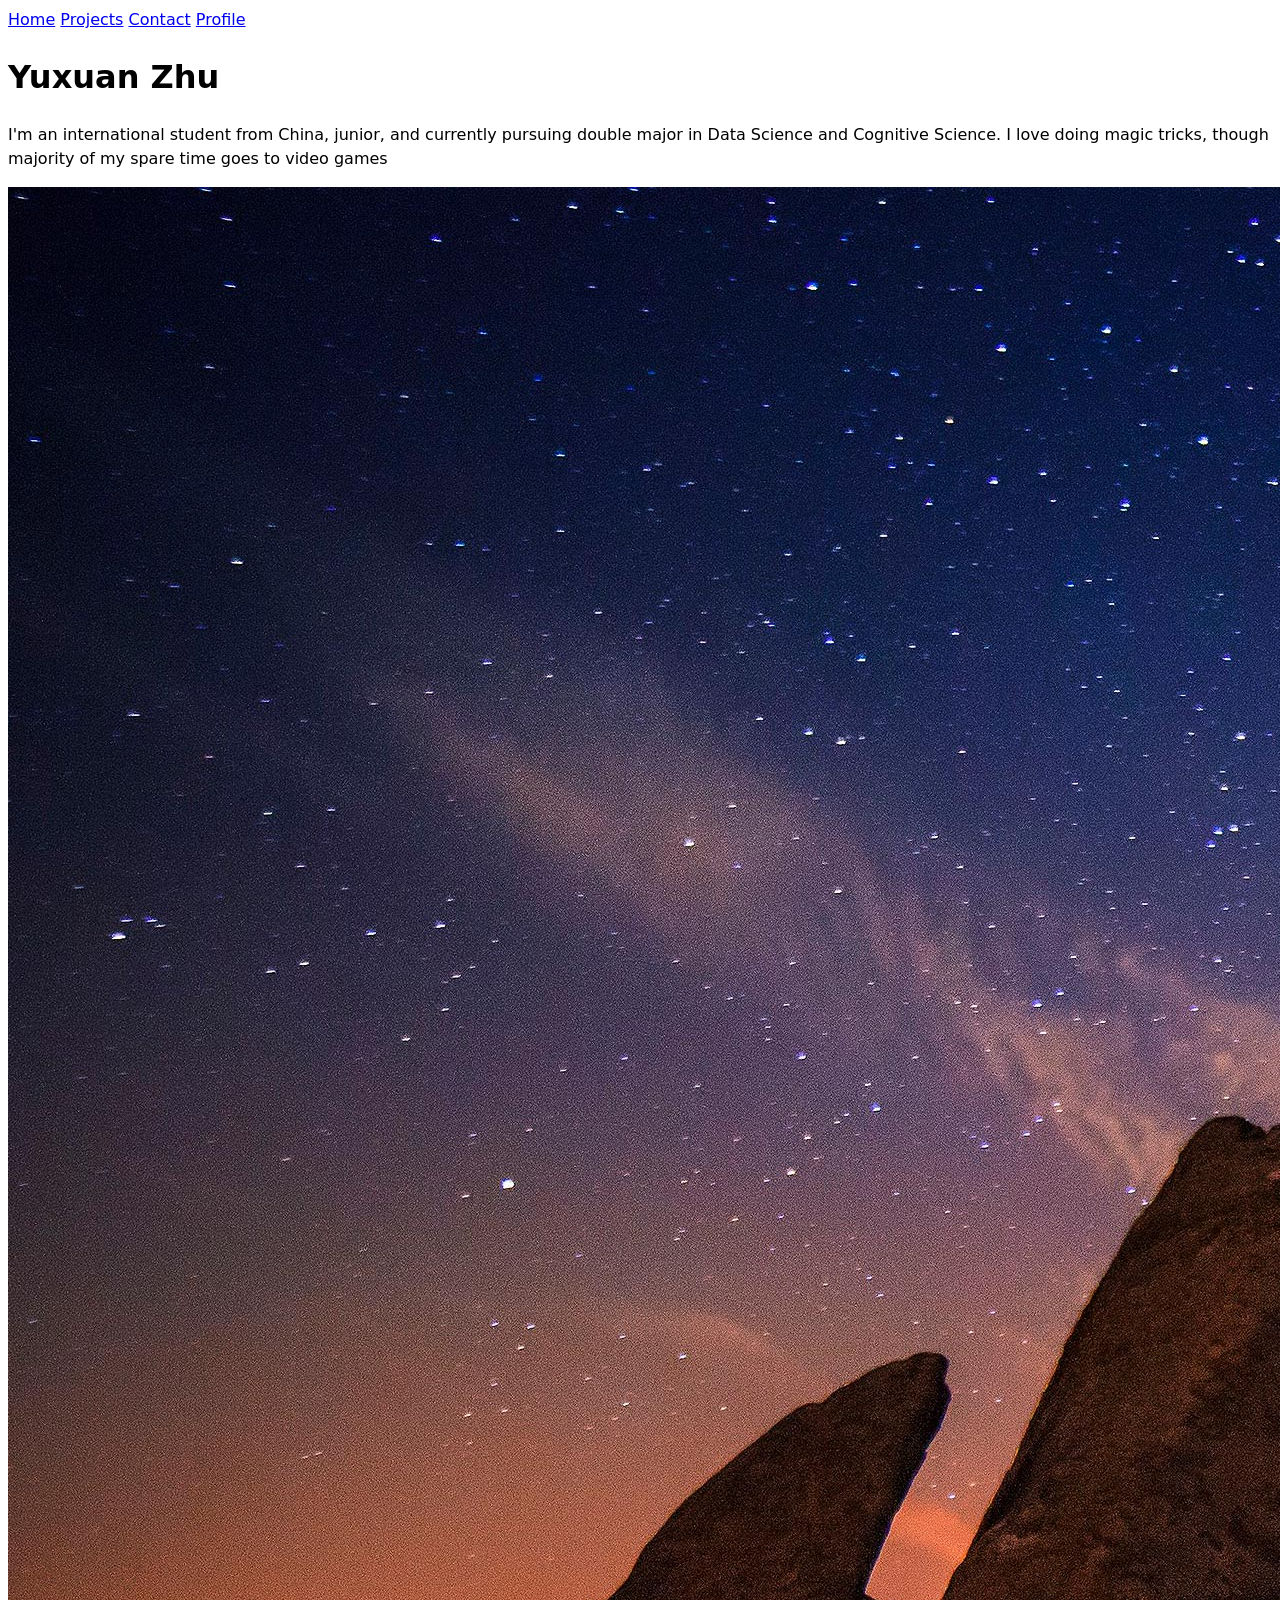
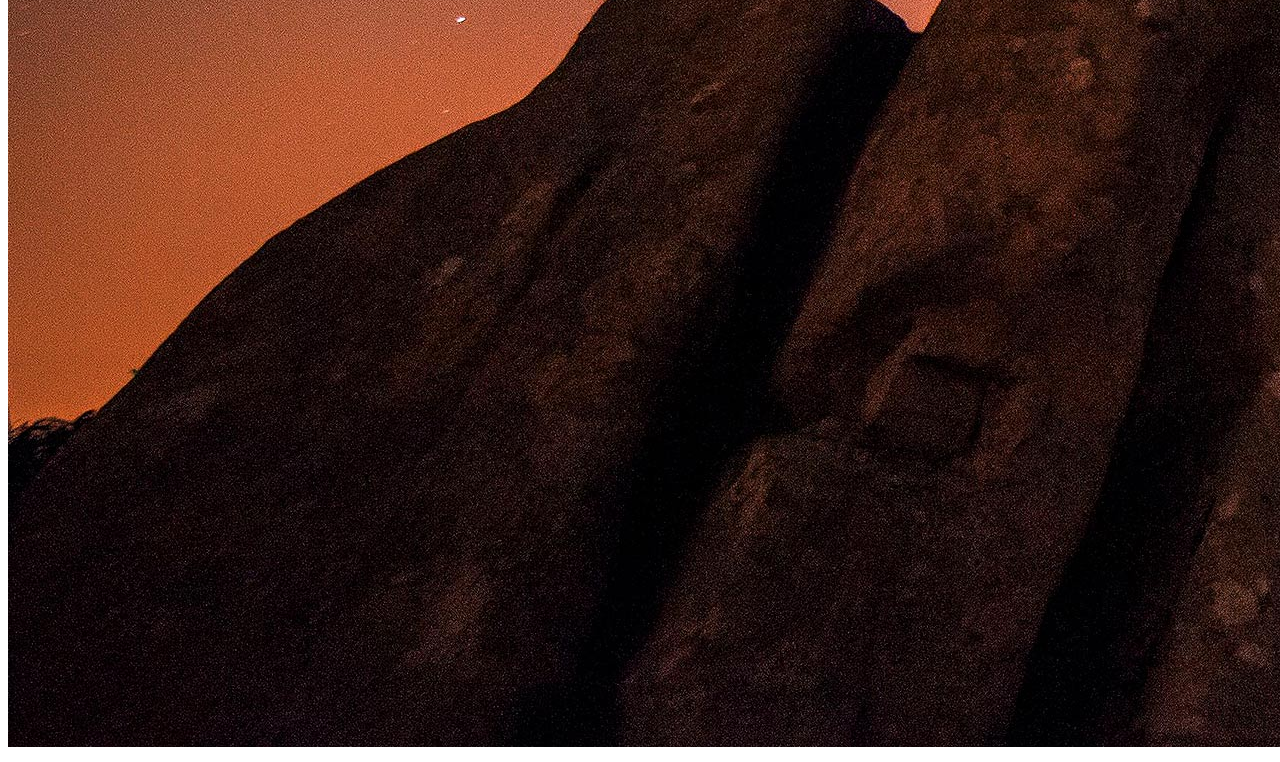
==== index.html @ 6aa33f7b "Add HTML scaffolding and navigation to pages Wrap contact and projects pages with proper HTML struct" ====
<!DOCTYPE html>
<html lang="en">
<head>
    <nav>
        <a href="index.html">Home</a>
        <a href="portfolio/projects/index.html">Projects</a>
        <a href="portfolio/Contact/index.html">Contact</a>
        <a href="portfolio/profile/index.html">Profile</a>
    </nav>
    <meta charset="UTF-8">
    <meta name="viewport" content="width=device-width, initial-scale=1.0">
    <link rel="stylesheet" href="style.css">
    <title>Yuxaun: Personal site and portfolio</title>
</head>
<body>
    <h1>Yuxuan Zhu</h1> 
    <p> I'm an international student from China, junior, 
        and currently pursuing double major in Data Science and Cognitive Science.
        I love doing magic tricks, though majority of my spare time goes to video games</p> 
    <img src = "image/1.jpg" alt = "just a pic of starry sky I like">
</body>
</html>
---- style.css ----
body {
  /* Set line height to 1.5 times the font size
	   and use the OS’s UI font as the website font
	 */
  font: 100%/1.5 system-ui;
}
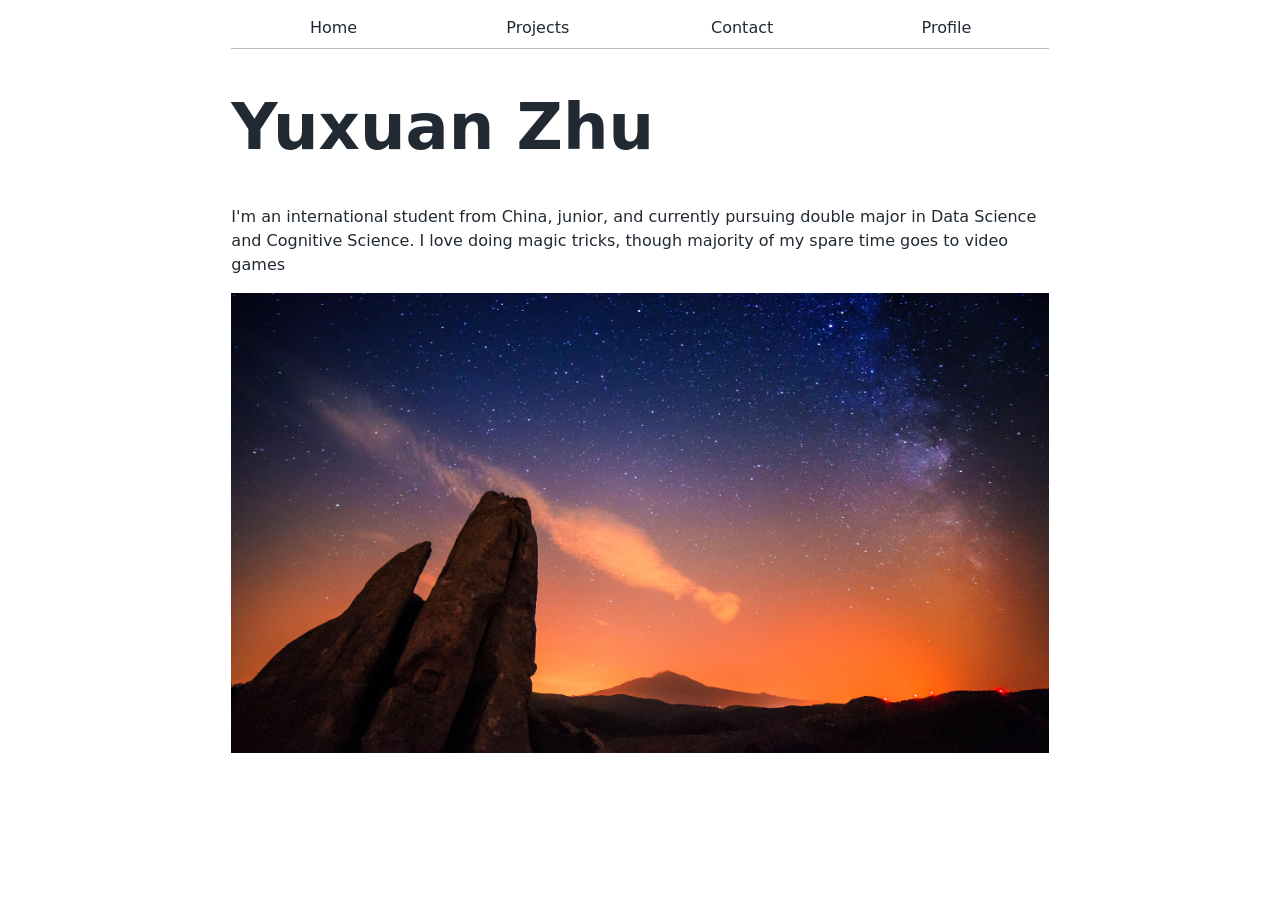
==== commit 7ccb906f: "Add shared global script to pages Include a shared global.js module on the main pages so each view l" ====
--- a/index.html
+++ b/index.html
@@ -1,18 +1,19 @@
 <!DOCTYPE html>
 <html lang="en">
 <head>
-    <nav>
-        <a href="index.html">Home</a>
-        <a href="portfolio/projects/index.html">Projects</a>
-        <a href="portfolio/Contact/index.html">Contact</a>
-        <a href="portfolio/profile/index.html">Profile</a>
-    </nav>
+    <script type="module" src="/global.js"></script>
     <meta charset="UTF-8">
     <meta name="viewport" content="width=device-width, initial-scale=1.0">
     <link rel="stylesheet" href="style.css">
     <title>Yuxaun: Personal site and portfolio</title>
 </head>
 <body>
+    <nav>
+        <a href="index.html">Home</a>
+        <a href="projects/index.html">Projects</a>
+        <a href="contact/index.html">Contact</a>
+        <a href="profile/index.html">Profile</a>
+    </nav>
     <h1>Yuxuan Zhu</h1> 
     <p> I'm an international student from China, junior, 
         and currently pursuing double major in Data Science and Cognitive Science.
--- a/style.css
+++ b/style.css
@@ -2,5 +2,187 @@
   /* Set line height to 1.5 times the font size
 	   and use the OS’s UI font as the website font
 	 */
+  max-width: 100ch;
+  margin-inline: auto;
+  padding-inline: 1em;
+  box-sizing: border-box;
   font: 100%/1.5 system-ui;
-}+  img {
+    max-width: 100%;
+    height: auto;
+}
+}
+:root {
+  --color-accent: oklch(65% 50% 0);
+  accent-color: var(--color-accent);
+}
+
+nav {
+  display: flex;
+  margin-bottom: 1em;
+  border-bottom: 1px solid oklch(80% 3% 200);
+}
+
+nav ul,
+nav li {
+  display: contents;
+}
+
+nav a {
+  flex: 1;
+  padding: 0.5em;
+  text-align: center;
+  text-decoration: none;
+  color: inherit;
+}
+
+nav a.current {
+  border-bottom: 0.4em solid oklch(80% 3% 200);
+  padding-bottom: 0.1em;
+}
+
+nav a:hover {
+  border-bottom: 0.4em solid var(--color-accent);
+  padding-bottom: 0.1em;
+  background-color: oklch(from var(--color-accent) 95% 5% h);
+}
+
+form {
+  display: grid;
+  grid-template-columns: auto 1fr;
+  gap: 1em;
+}
+
+form label {
+  display: grid;
+  grid-template-columns: subgrid;
+  grid-column: 1 / -1;
+  gap: 1em;
+  align-items: center;
+}
+
+form input,
+form textarea,
+form button,
+form select {
+  font: inherit;
+}
+
+form label input,
+form label textarea,
+form label select,
+form label button {
+  width: 100%;
+  box-sizing: border-box;
+}
+
+form button {
+  grid-column: 1 / -1;
+  width: 100%;
+}
+
+.projects img {
+  display: block;
+  width: 100%;
+  height: auto;
+}
+
+h1,h2,h3,h4,h5,h6 {
+  line-height: 1.1;
+  text-wrap: balance;
+}
+
+h1 {
+  font-size: 400%;
+}
+
+body:has(nav a[href="index.html"]) {
+  max-width: 85ch;
+  margin-inline: auto;
+  padding-inline: 1.5em;
+  color: oklch(28% 0.02 250);
+}
+
+body:has(nav a[href="index.html"]) > header {
+  margin-block: 2em;
+  padding: clamp(1.5em, 5vw, 3em);
+  background: oklch(97% 0.015 240);
+  border-left: 0.35em solid var(--color-accent);
+  border-radius: 0.5em;
+}
+
+body:has(nav a[href="index.html"]) > header h1 {
+  font-size: clamp(2.5rem, 7vw, 4rem);
+  line-height: 1.05;
+  letter-spacing: -0.04em;
+  margin-block: 0 0.2em;
+}
+
+body:has(nav a[href="index.html"]) > header p {
+  line-height: 1.6;
+}
+
+body:has(nav a[href="index.html"]) > header a {
+  color: var(--color-accent);
+  text-decoration-thickness: 1px;
+  text-underline-offset: 0.2em;
+}
+
+body:has(nav a[href="index.html"]) > section {
+  padding-block: 1.5em;
+  border-bottom: 1px solid oklch(88% 0.015 240);
+}
+
+body:has(nav a[href="index.html"]) > section > h2 {
+  font-size: 1.25em;
+  color: var(--color-accent);
+  text-transform: uppercase;
+  letter-spacing: 0.08em;
+  padding-bottom: 0.5em;
+  border-bottom: 2px solid oklch(90% 0.02 240);
+  margin-bottom: 1em;
+}
+
+body:has(nav a[href="index.html"]) > section article {
+  margin-block: 1.5em;
+  padding: 1.25em;
+  border: 1px solid oklch(90% 0.015 240);
+  border-radius: 0.6em;
+  background: white;
+  transition: border-color 0.2s ease,
+              transform 0.2s ease;
+}
+
+body:has(nav a[href="index.html"]) > section article:hover {
+  border-color: var(--color-accent);
+  transform: translateY(-2px);
+}
+
+body:has(nav a[href="index.html"]) > section h3 {
+  font-size: 1.15em;
+  line-height: 1.3;
+  margin-top: 0;
+  margin-bottom: 0.5em;
+}
+
+body:has(nav a[href="index.html"]) > section h4 {
+  margin-bottom: 0.5em;
+}
+
+body:has(nav a[href="index.html"]) > section p {
+  line-height: 1.65;
+  margin-block: 0.5em;
+}
+
+body:has(nav a[href="index.html"]) > section ul {
+  padding-left: 1.5em;
+  line-height: 1.8;
+}
+
+body:has(nav a[href="index.html"]) > section li {
+  padding-left: 0.2em;
+}
+
+body:has(nav a[href="index.html"]) > section li::marker {
+  color: var(--color-accent);
+}
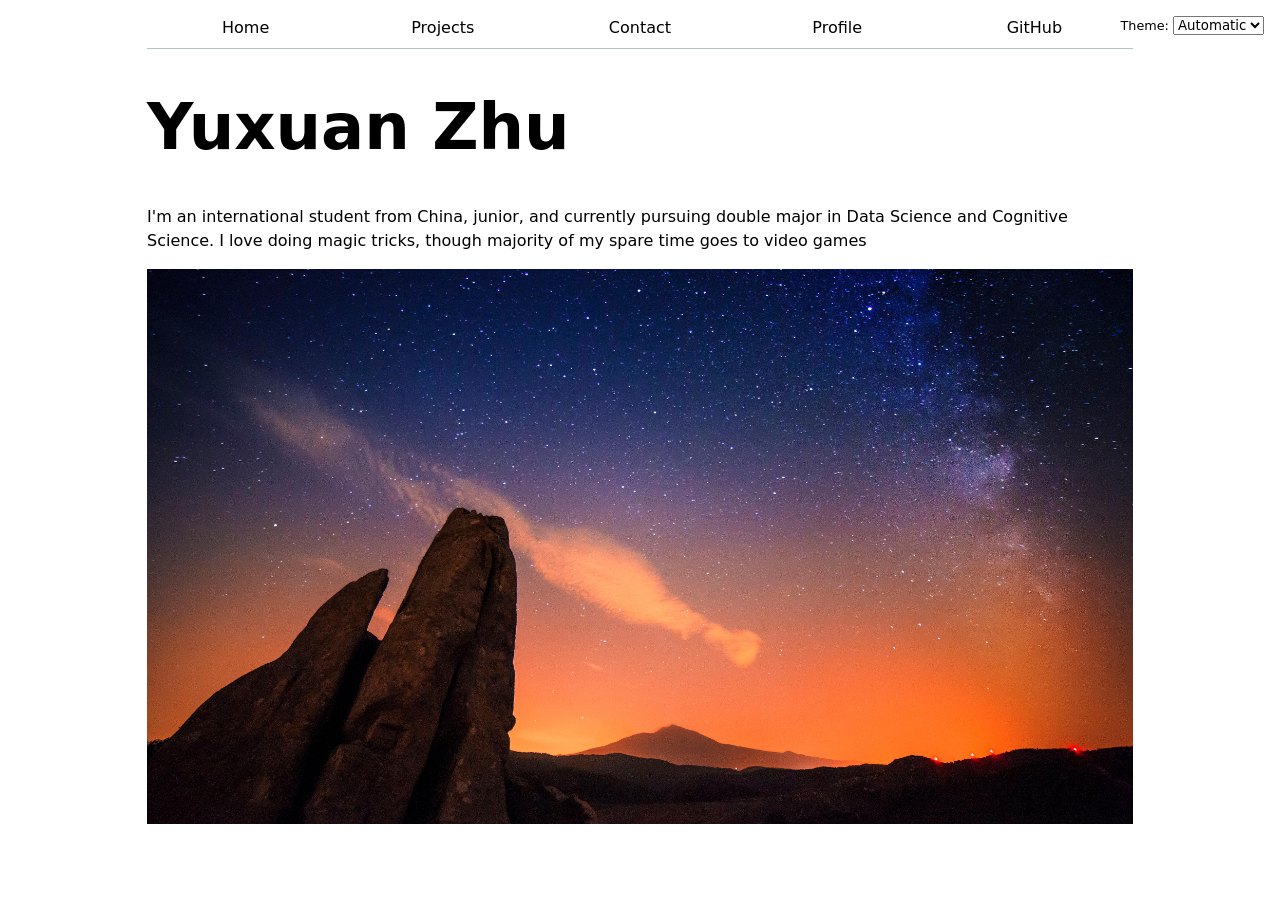
==== commit 3fad856a: "Add shared navigation and theme support This change centralizes the site navigation in a shared scri" ====
--- a/index.html
+++ b/index.html
@@ -1,19 +1,13 @@
 <!DOCTYPE html>
 <html lang="en">
 <head>
-    <script type="module" src="/global.js"></script>
+    <script type="module" src="gloabl.js"></script>
     <meta charset="UTF-8">
     <meta name="viewport" content="width=device-width, initial-scale=1.0">
     <link rel="stylesheet" href="style.css">
     <title>Yuxaun: Personal site and portfolio</title>
 </head>
 <body>
-    <nav>
-        <a href="index.html">Home</a>
-        <a href="projects/index.html">Projects</a>
-        <a href="contact/index.html">Contact</a>
-        <a href="profile/index.html">Profile</a>
-    </nav>
     <h1>Yuxuan Zhu</h1> 
     <p> I'm an international student from China, junior, 
         and currently pursuing double major in Data Science and Cognitive Science.
--- a/style.css
+++ b/style.css
@@ -186,3 +186,23 @@
 body:has(nav a[href="index.html"]) > section li::marker {
   color: var(--color-accent);
 }
+
+:root {
+  color-scheme: light dark;
+}
+
+nav {
+  --border-color: oklch(50% 10% 200 / 40%);
+  border-bottom-color: var(--border-color);
+}
+
+label.color-scheme {
+  position: absolute;
+  top: 1rem;
+  right: 1rem;
+  font-size: 80%;
+}
+
+label.color-scheme select {
+  font-family: inherit;
+}
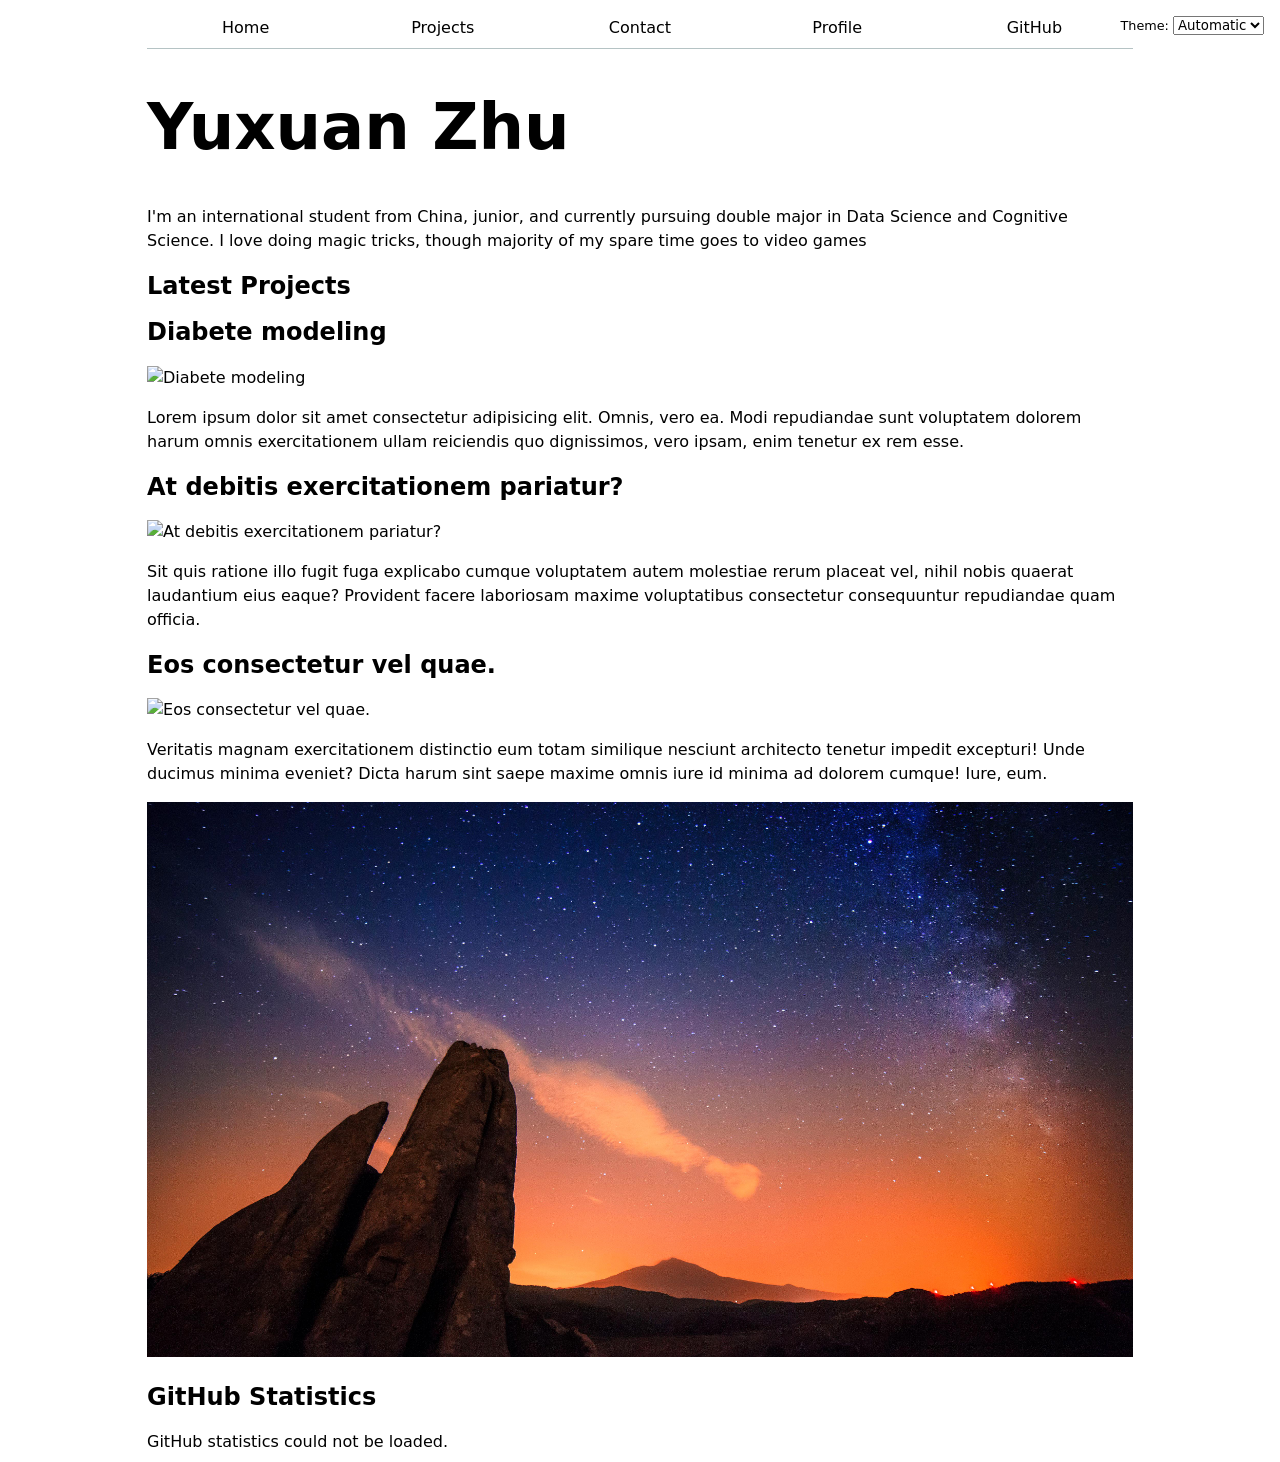
==== commit b99c29e9: "Add homepage projects and GitHub stats Show the latest three projects and load public GitHub profile" ====
--- a/index.html
+++ b/index.html
@@ -1,7 +1,8 @@
 <!DOCTYPE html>
 <html lang="en">
 <head>
-    <script type="module" src="gloabl.js"></script>
+    <script type="module" src="global.js"></script>
+    <script type="module" src="index.js"></script>
     <meta charset="UTF-8">
     <meta name="viewport" content="width=device-width, initial-scale=1.0">
     <link rel="stylesheet" href="style.css">
@@ -12,6 +13,14 @@
     <p> I'm an international student from China, junior, 
         and currently pursuing double major in Data Science and Cognitive Science.
         I love doing magic tricks, though majority of my spare time goes to video games</p> 
+    <section>
+        <h2>Latest Projects</h2>
+        <div class="projects"></div>
+    </section>
     <img src = "image/1.jpg" alt = "just a pic of starry sky I like">
+    <section>
+        <h2>GitHub Statistics</h2>
+        <div id="profile-stats"></div>
+    </section>
 </body>
 </html>
